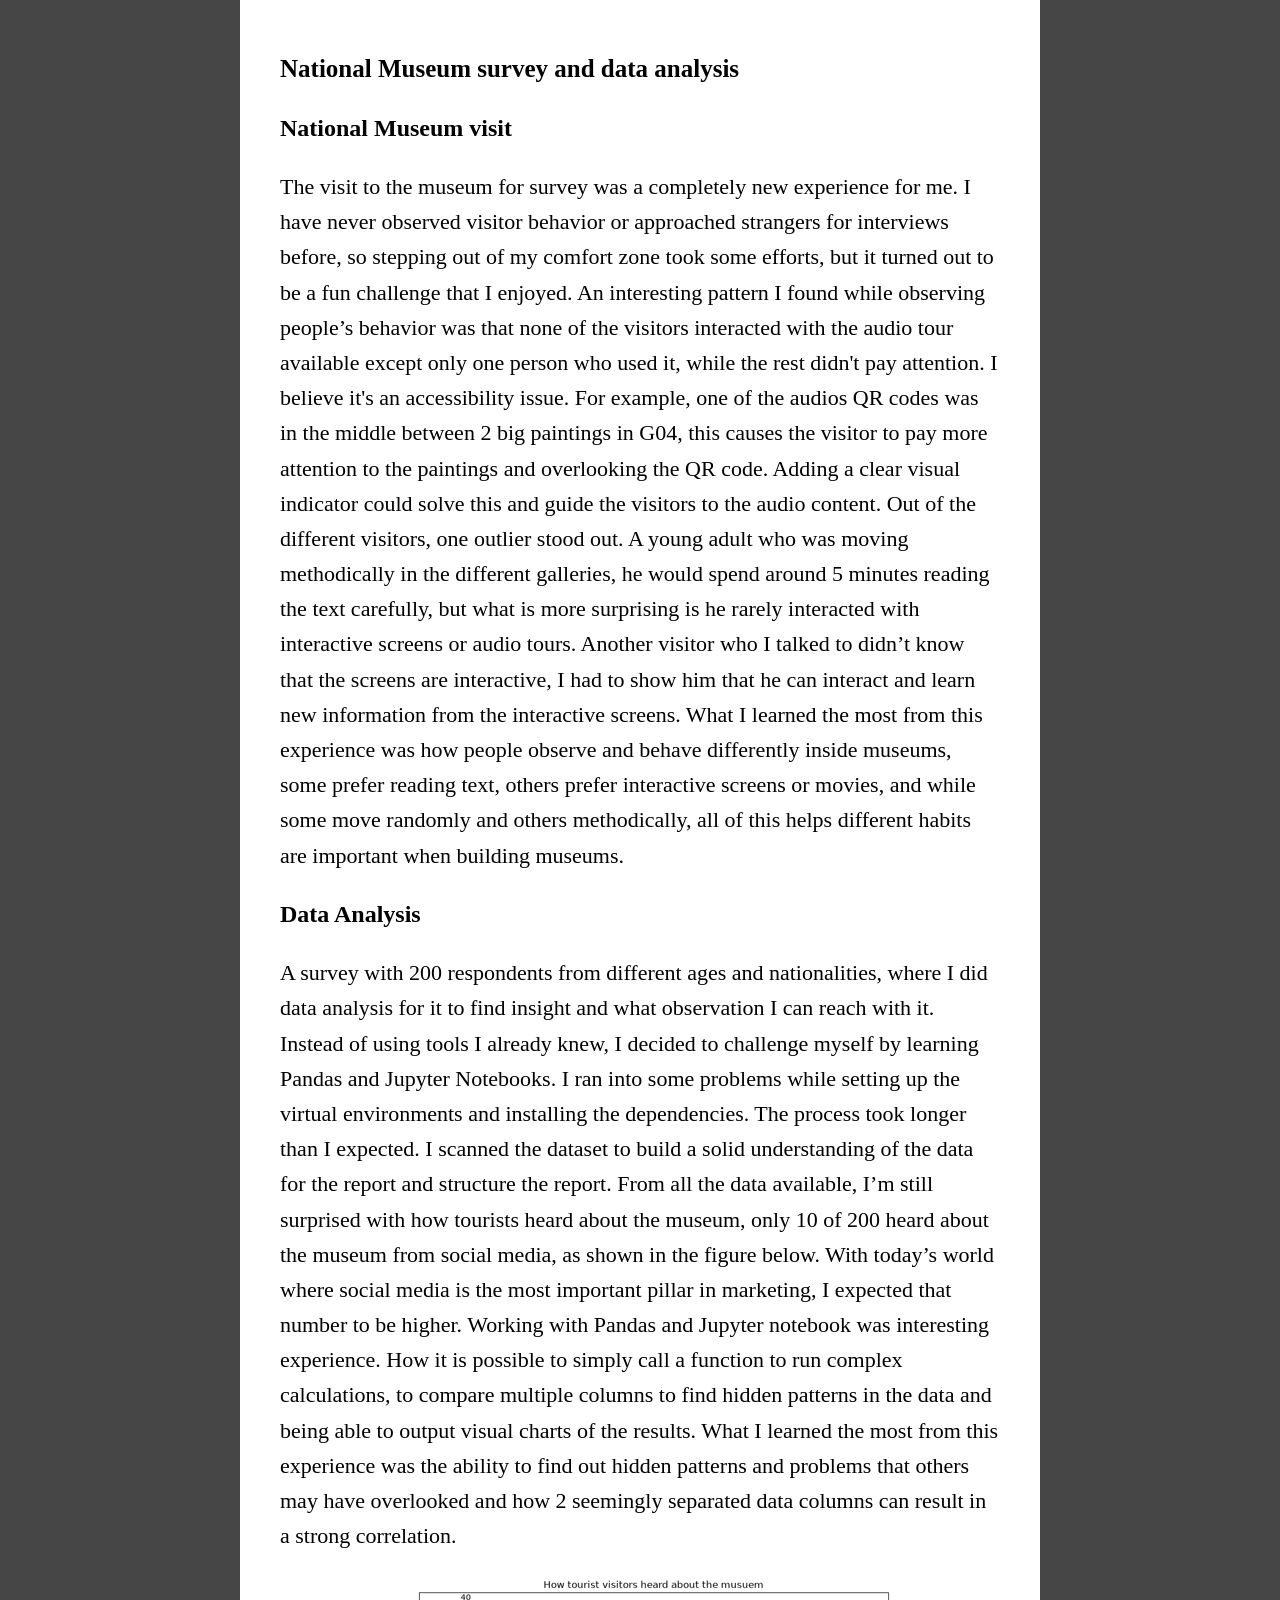
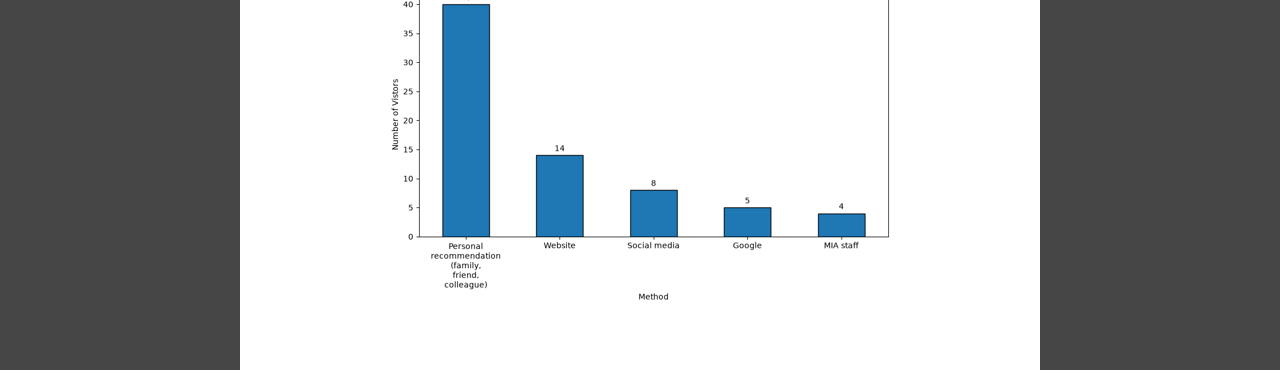
==== week1.html @ bcf31c35 "Edited styles I have edited the styles to the week1 and changed from md to html" ====
<!doctype html>
<html lang="en">
  <head>
    <meta charset="UTF-8" />
    <title>National Museum survey and data analysis</title>
    <link rel="stylesheet" href="assests/css/style.css" />
  </head>
  <body>
    <h1>National Museum survey and data analysis</h1>

    <h2>National Museum visit</h2>
    <p>
      The visit to the museum for survey was a completely new experience for me.
      I have never observed visitor behavior or approached strangers for
      interviews before, so stepping out of my comfort zone took some efforts,
      but it turned out to be a fun challenge that I enjoyed. An interesting
      pattern I found while observing people’s behavior was that none of the
      visitors interacted with the audio tour available except only one person
      who used it, while the rest didn't pay attention. I believe it's an
      accessibility issue. For example, one of the audios QR codes was in the
      middle between 2 big paintings in G04, this causes the visitor to pay more
      attention to the paintings and overlooking the QR code. Adding a clear
      visual indicator could solve this and guide the visitors to the audio
      content. Out of the different visitors, one outlier stood out. A young
      adult who was moving methodically in the different galleries, he would
      spend around 5 minutes reading the text carefully, but what is more
      surprising is he rarely interacted with interactive screens or audio
      tours. Another visitor who I talked to didn’t know that the screens are
      interactive, I had to show him that he can interact and learn new
      information from the interactive screens. What I learned the most from
      this experience was how people observe and behave differently inside
      museums, some prefer reading text, others prefer interactive screens or
      movies, and while some move randomly and others methodically, all of this
      helps different habits are important when building museums.
    </p>

    <h2>Data Analysis</h2>
    <p>
      A survey with 200 respondents from different ages and nationalities, where
      I did data analysis for it to find insight and what observation I can
      reach with it. Instead of using tools I already knew, I decided to
      challenge myself by learning Pandas and Jupyter Notebooks. I ran into some
      problems while setting up the virtual environments and installing the
      dependencies. The process took longer than I expected. I scanned the
      dataset to build a solid understanding of the data for the report and
      structure the report. From all the data available, I’m still surprised
      with how tourists heard about the museum, only 10 of 200 heard about the
      museum from social media, as shown in the figure below. With today’s world
      where social media is the most important pillar in marketing, I expected
      that number to be higher. Working with Pandas and Jupyter notebook was
      interesting experience. How it is possible to simply call a function to
      run complex calculations, to compare multiple columns to find hidden
      patterns in the data and being able to output visual charts of the
      results. What I learned the most from this experience was the ability to
      find out hidden patterns and problems that others may have overlooked and
      how 2 seemingly separated data columns can result in a strong correlation.
    </p>
    <div class="center-img">
      <img src="images/week1.png" alt="How tourist heard about the Museum" />
    </div>
  </body>
</html>
---- assests/css/style.css ----
body {
  font-family: 'Sakkal Majalla', 'Times New Roman', serif;
  font-size: 22px;
  max-width: 800px;
  margin: 0 auto;
  padding: 32px 40px;
  line-height: 1.6;
  background: #ffffff;
  box-sizing: border-box;
}

h1{
  font-size: 25px;
}
h2 {
  font-size: 24px;

}

html {
  background: #464646;
}

@media (max-width: 880px) {
  body {
    padding: 24px;
  }
}

.center-img {
  text-align: center;
  margin: 20px 0;
}

.center-img img {
  max-width: 100%;
  height: auto;
}
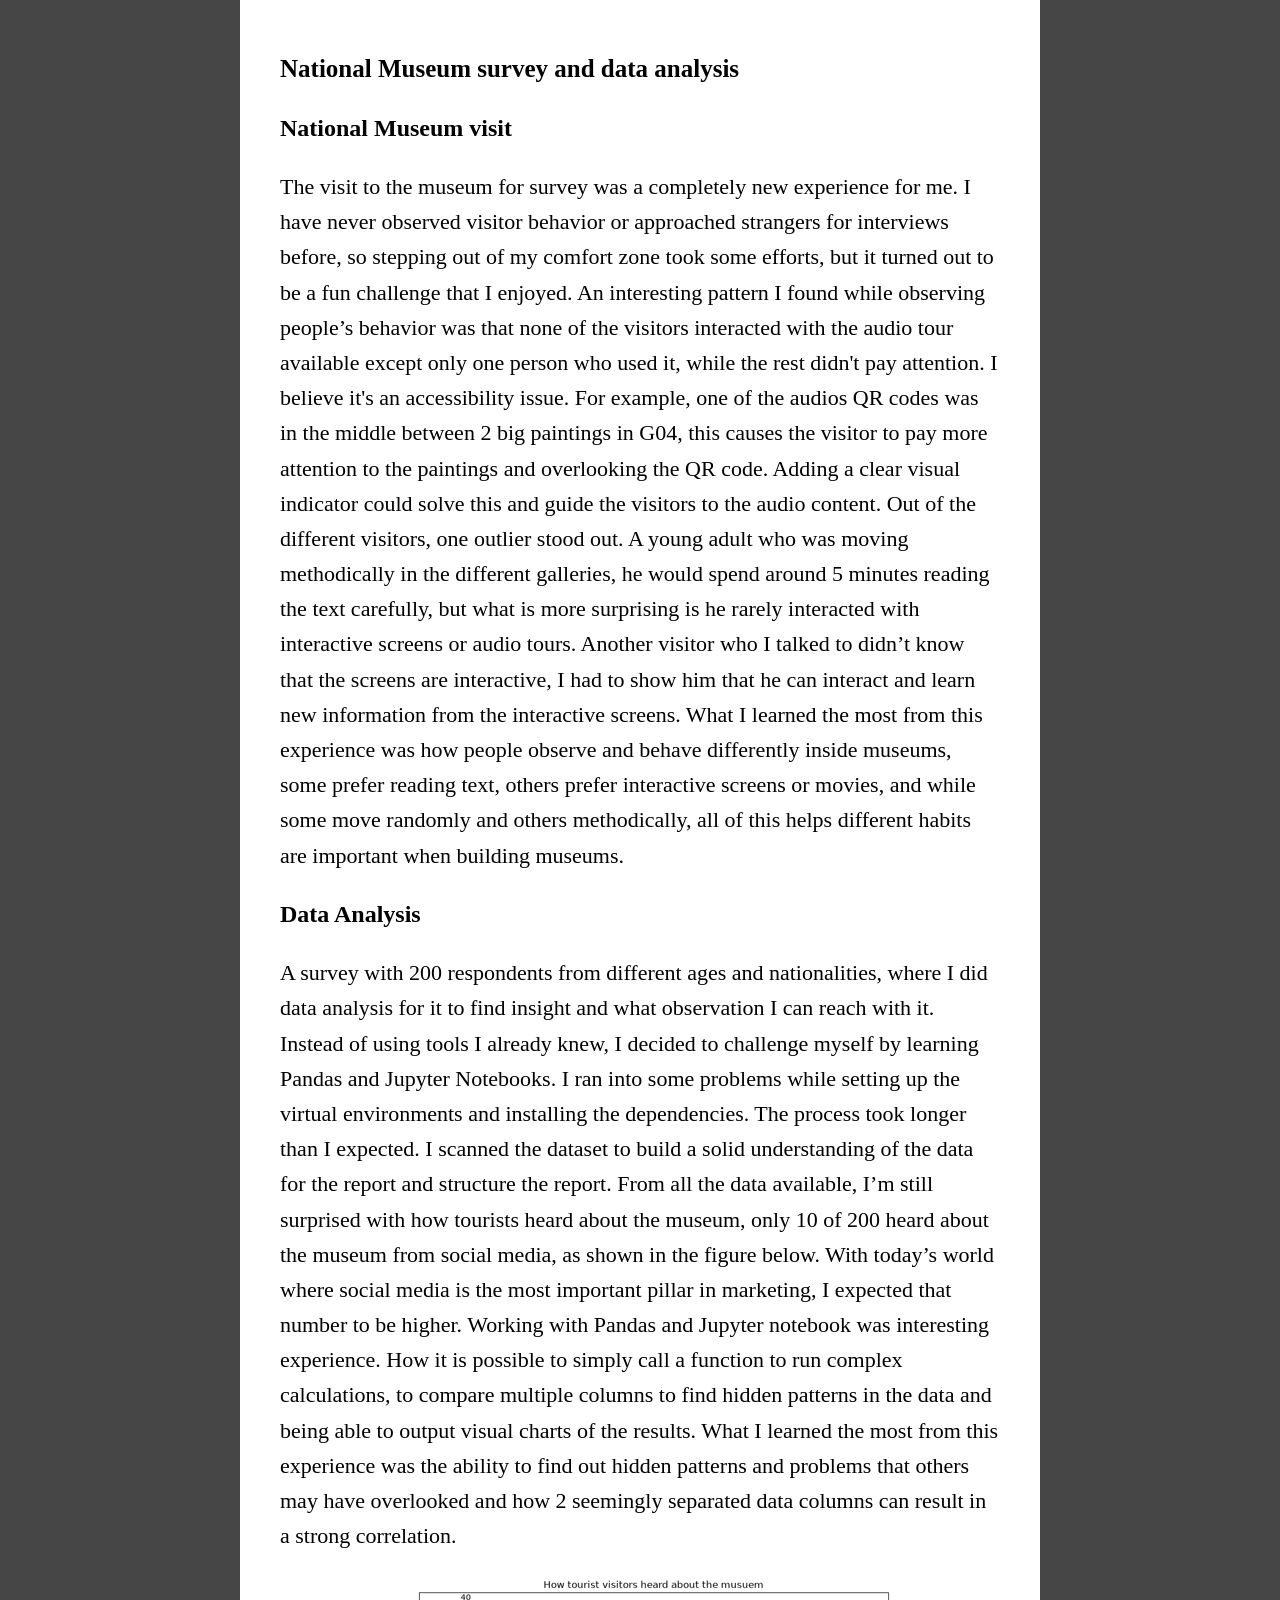
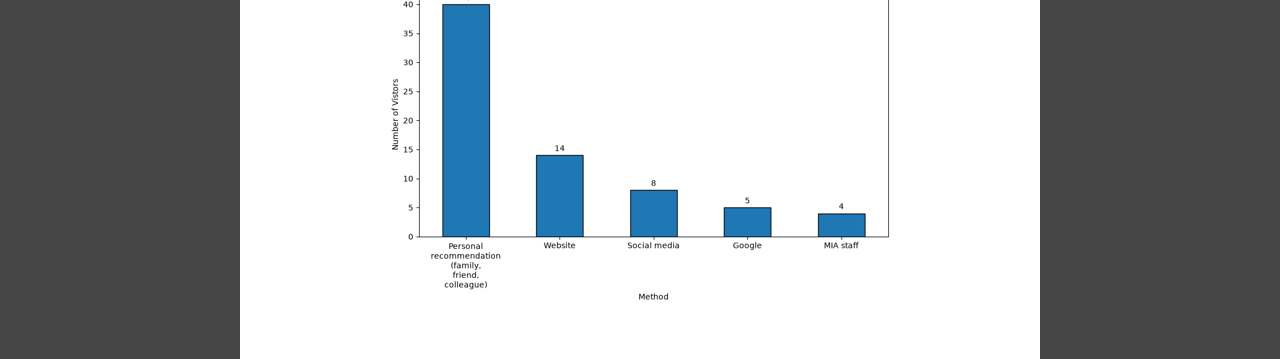
==== commit 7a506d91: "week 10 and grouped images in folders" ====
--- a/week1.html
+++ b/week1.html
@@ -56,7 +56,7 @@
       how 2 seemingly separated data columns can result in a strong correlation.
     </p>
     <div class="center-img">
-      <img src="images/week1.png" alt="How tourist heard about the Museum" />
+      <img src="images/week1/week1.png" alt="How tourist heard about the Museum" />
     </div>
   </body>
 </html>
--- a/assests/css/style.css
+++ b/assests/css/style.css
@@ -7,6 +7,29 @@
   line-height: 1.6;
   background: #ffffff;
   box-sizing: border-box;
+}
+
+.index-page {
+  max-width: none;
+  min-height: 100vh;
+  background: #464646;
+  color: #ffffff;
+}
+
+.index-page h1 {
+  font-size: 50px;
+  text-align: center;
+}
+
+.index-page ul {
+  font-size: 36px;
+  list-style: none;
+  padding-left: 0;
+  text-align: left;
+}
+
+.index-page a {
+  color: #ffffff;
 }
 
 h1{
@@ -21,7 +44,39 @@
   background: #464646;
 }
 
+.decorative-icons {
+  position: fixed;
+  inset: 0;
+  pointer-events: none;
+  z-index: 0;
+}
+
+.decorative-icons img {
+  position: absolute;
+}
+
+body > *:not(.decorative-icons) {
+  position: relative;
+  z-index: 1;
+}
+
+body img {
+  display: block;
+  max-width: 100%;
+  height: auto;
+  margin: 20px auto;
+}
+
+body img[src*="week2-08"] {
+  max-height: 600px;
+  width: auto;
+}
+
 @media (max-width: 880px) {
+  .decorative-icons {
+    display: none;
+  }
+
   body {
     padding: 24px;
   }
